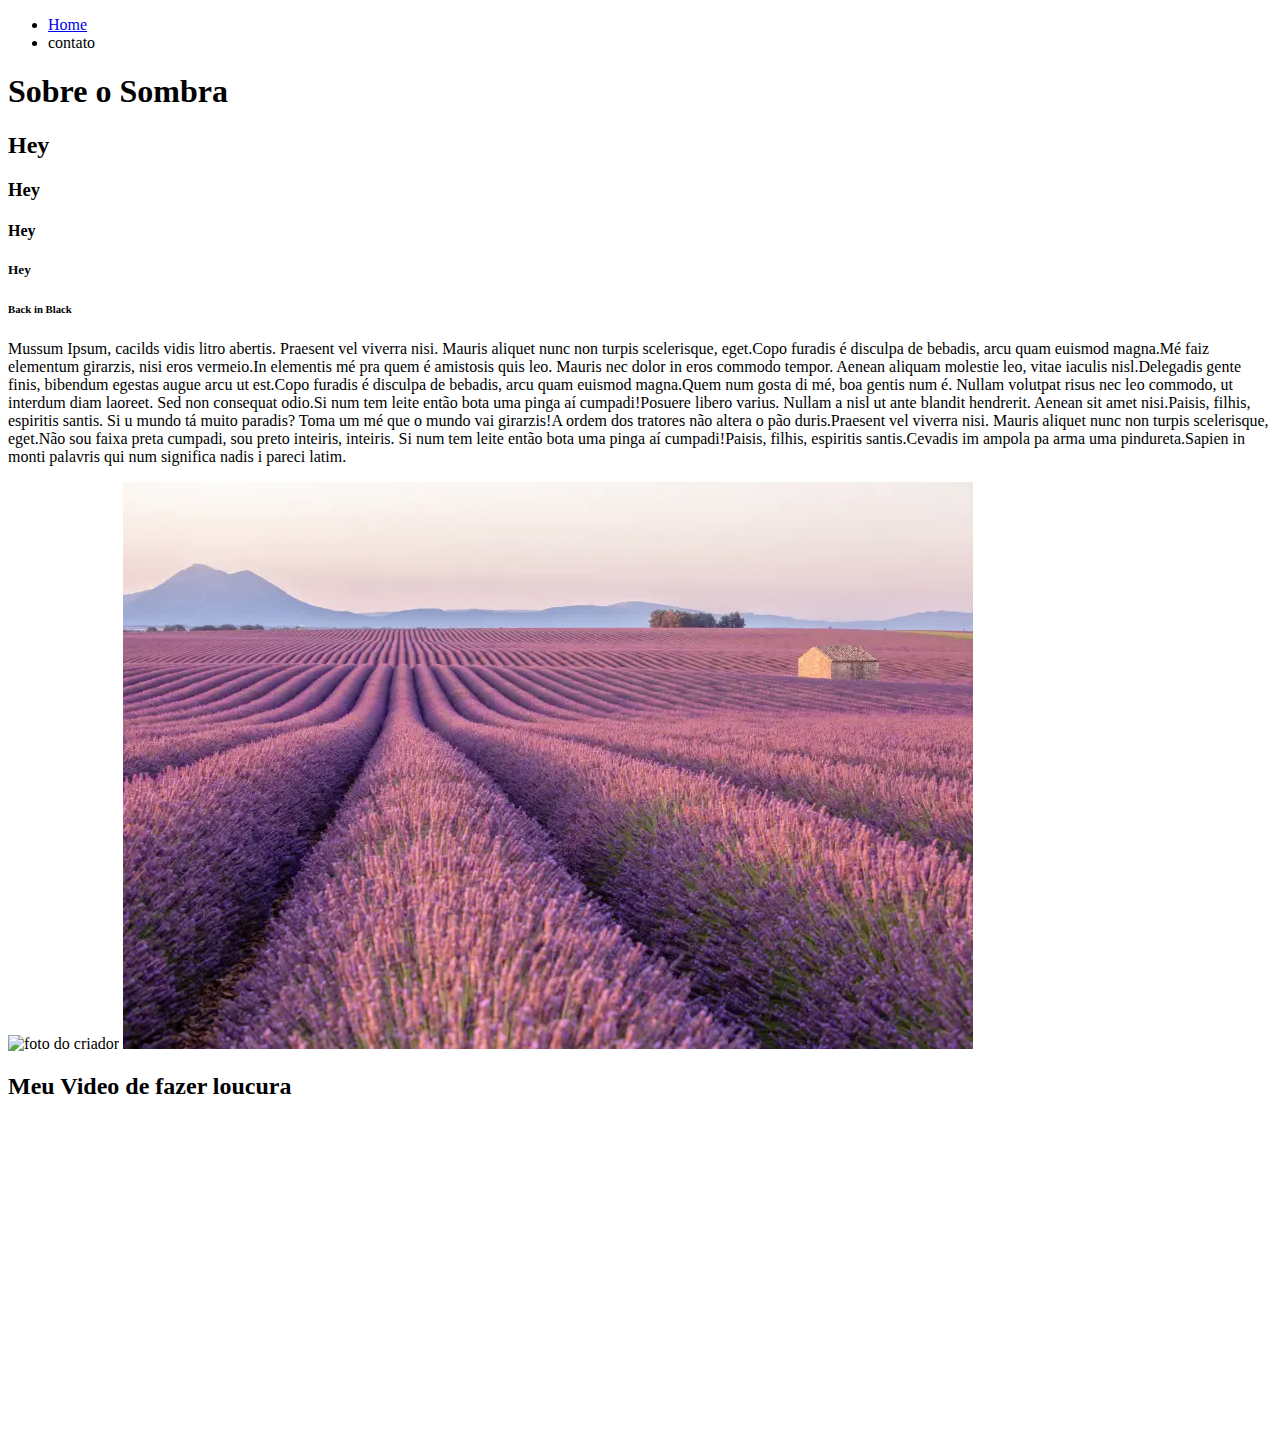
==== index.html @ a9d27222 "Tela Home concluido" ====
<!DOCTYPE html>
<html lang="pt-br">
<head>
    <meta charset="UTF-8">
    <meta http-equiv="X-UA-Compatible" content="IE=edge">
    <meta name="viewport" content="width=device-width, initial-scale=1.0">
    <title>Meu Perfil(emogi de coração) </title>
</head>
<body>
    <!--Aqui vão nossas Tags-->
    <ul>
        <li>
            <a href="file:///C:/Users/Vagne/Desktop/Vagner/Curso%20de%20Java/ExerciciosReact/index.html" target="_blank">Home</a>
        </li>
        <li>contato</li>

    </ul>



    <h1>Sobre o Sombra</h1>

    <h2>Hey</h2>
    <h3>Hey</h3>
    <h4>Hey</h4>
    <h5>Hey</h5>
    <h6>Back in Black</h6>

    <p>Mussum Ipsum, cacilds vidis litro abertis. Praesent vel viverra nisi. Mauris aliquet nunc non turpis scelerisque, eget.Copo furadis é disculpa de bebadis, arcu quam euismod magna.Mé faiz elementum girarzis, nisi eros vermeio.In elementis mé pra quem é amistosis quis leo.

        Mauris nec dolor in eros commodo tempor. Aenean aliquam molestie leo, vitae iaculis nisl.Delegadis gente finis, bibendum egestas augue arcu ut est.Copo furadis é disculpa de bebadis, arcu quam euismod magna.Quem num gosta di mé, boa gentis num é.
        
        Nullam volutpat risus nec leo commodo, ut interdum diam laoreet. Sed non consequat odio.Si num tem leite então bota uma pinga aí cumpadi!Posuere libero varius. Nullam a nisl ut ante blandit hendrerit. Aenean sit amet nisi.Paisis, filhis, espiritis santis.
        
        Si u mundo tá muito paradis? Toma um mé que o mundo vai girarzis!A ordem dos tratores não altera o pão duris.Praesent vel viverra nisi. Mauris aliquet nunc non turpis scelerisque, eget.Não sou faixa preta cumpadi, sou preto inteiris, inteiris.
        
        Si num tem leite então bota uma pinga aí cumpadi!Paisis, filhis, espiritis santis.Cevadis im ampola pa arma uma pindureta.Sapien in monti palavris qui num significa nadis i pareci latim.
    </p>

    <img src="https://scontent-gru1-2.xx.fbcdn.net/v/t1.18169-9/22853442_1500203166723333_5712489291006333886_n.jpg?_nc_cat=108&ccb=1-7&_nc_sid=09cbfe&_nc_eui2=AeEhxfkUZAHO4TiBCAx4hGIDFj0yvG7IH00WPTK8bsgfTSRxMixnfNvWsxI-mRQfGZRerIOouyo4PGqijv4G9tVU&_nc_ohc=XKmw3RUH4MwAX_KMj9m&_nc_ht=scontent-gru1-2.xx&oh=00_AT-iNs4hvqaIEIePtxklAjqFDOaE0Hi-4WxWkWIBPxLICg&oe=632806BE" alt="foto do criador">
<img src="./assets/FloresRoxas.png" alt="campo de flores roxas">


<h2>Meu Video de fazer loucura</h2>
<iframe width="560" 
height="315" 
src="https://www.youtube.com/embed/S7blkui3nQc" 
title="YouTube video player" 
frameborder="0" 
allow="accelerometer; autoplay; clipboard-write; encrypted-media; gyroscope; picture-in-picture" allowfullscreen>
</iframe>



</body>
</html>
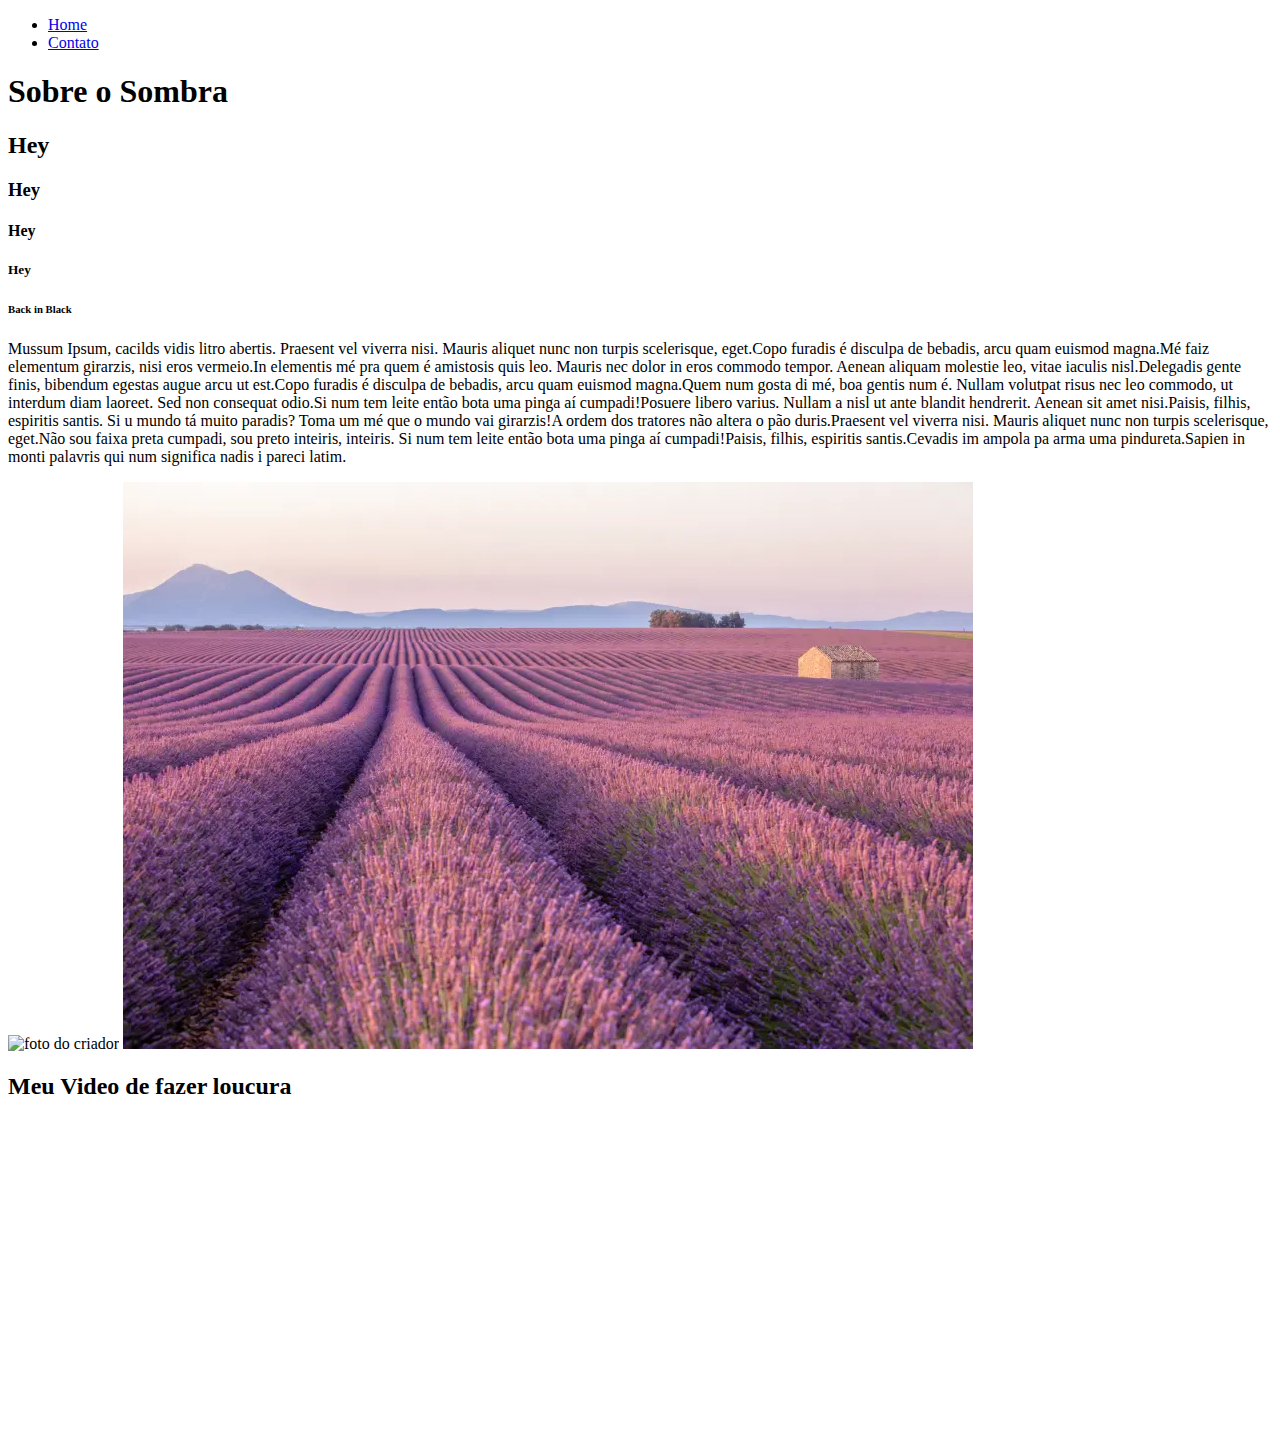
==== commit da847b7b: "Pagina Contatos Criada" ====
--- a/index.html
+++ b/index.html
@@ -10,9 +10,11 @@
     <!--Aqui vão nossas Tags-->
     <ul>
         <li>
-            <a href="file:///C:/Users/Vagne/Desktop/Vagner/Curso%20de%20Java/ExerciciosReact/index.html" target="_blank">Home</a>
+            <a href="index.html">Home</a>
         </li>
-        <li>contato</li>
+        <li>
+            <a href="contato.html">Contato</a>
+        </li>
 
     </ul>
 
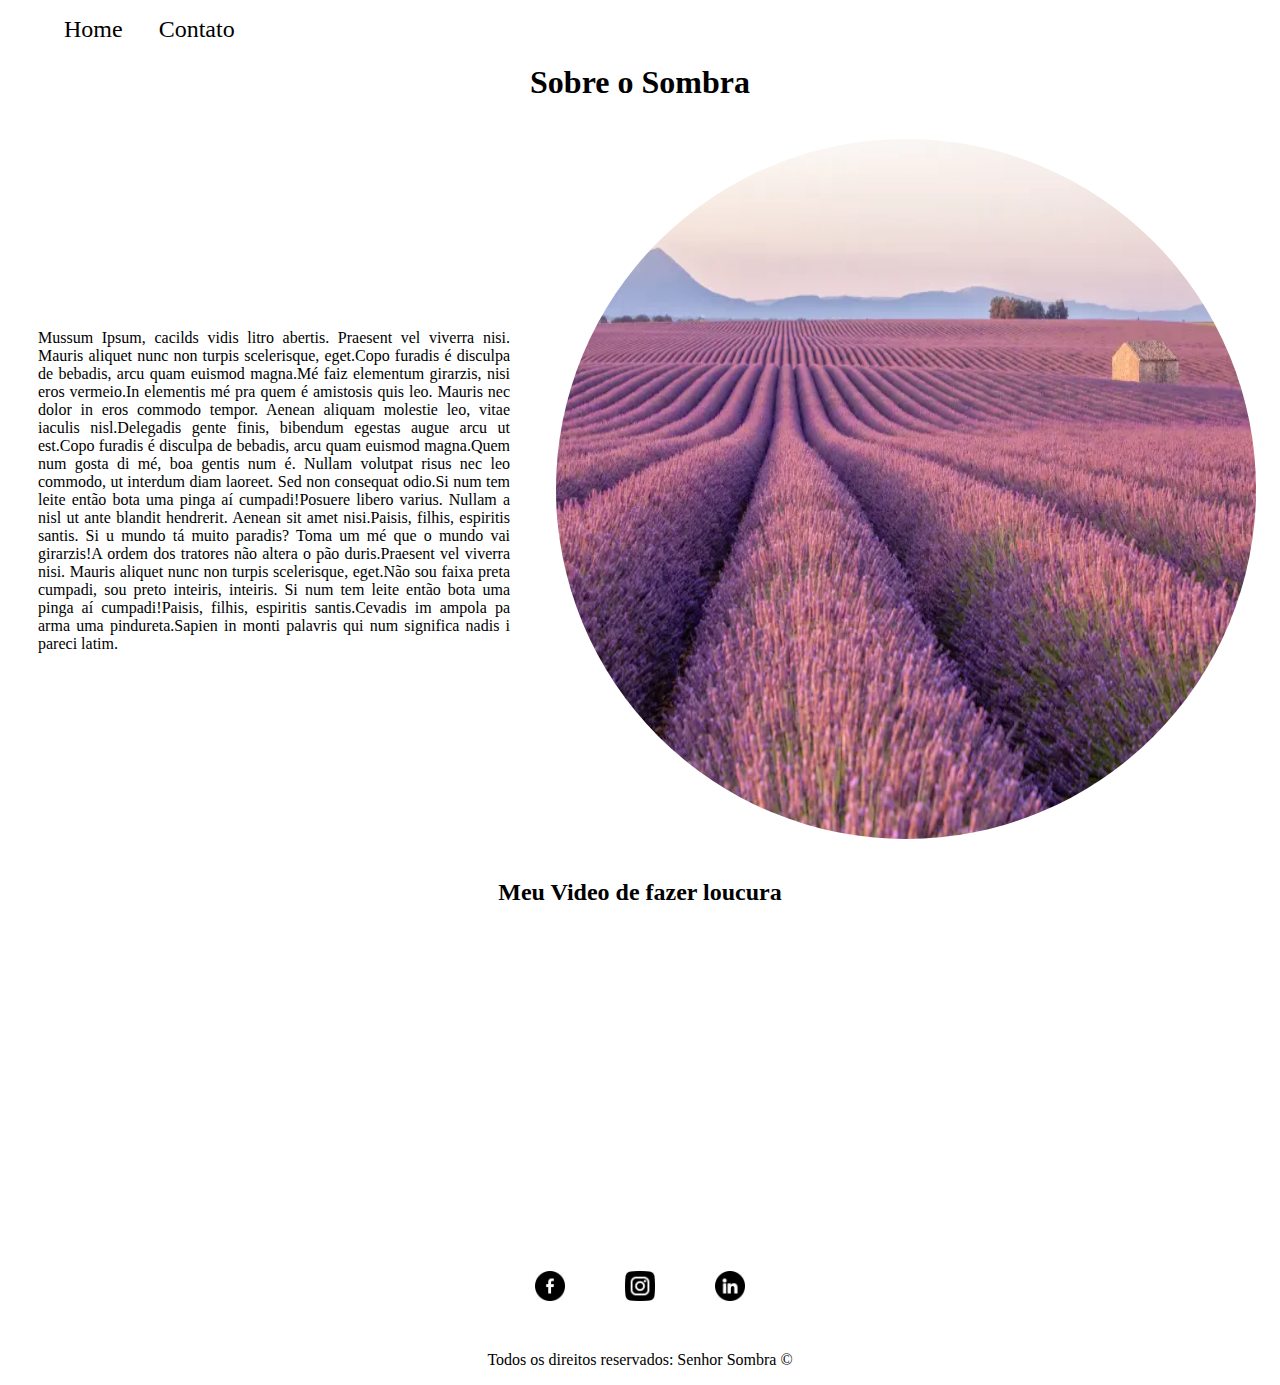
==== commit 3758db0a: "css da tela inicial feita" ====
--- a/index.html
+++ b/index.html
@@ -5,12 +5,13 @@
     <meta http-equiv="X-UA-Compatible" content="IE=edge">
     <meta name="viewport" content="width=device-width, initial-scale=1.0">
     <title>Meu Perfil(emogi de coração) </title>
+    <link rel="stylesheet" href="/CSS/index.css">
 </head>
 <body>
     <!--Aqui vão nossas Tags-->
-    <ul>
+    <ul id="menu">
         <li>
-            <a href="index.html">Home</a>
+            <a href="index.html" class="home">Home</a>
         </li>
         <li>
             <a href="contato.html">Contato</a>
@@ -20,30 +21,29 @@
 
 
 
-    <h1>Sobre o Sombra</h1>
+    <h1 class="center">Sobre o Sombra</h1>
 
-    <h2>Hey</h2>
-    <h3>Hey</h3>
-    <h4>Hey</h4>
-    <h5>Hey</h5>
-    <h6>Back in Black</h6>
+    <div class="container">
+        <div class="p-30">
+            <p class="justify">Mussum Ipsum, cacilds vidis litro abertis. Praesent vel viverra nisi. Mauris aliquet nunc non turpis scelerisque, eget.Copo furadis é disculpa de bebadis, arcu quam euismod magna.Mé faiz elementum girarzis, nisi eros vermeio.In elementis mé pra quem é amistosis quis leo.
+    
+                Mauris nec dolor in eros commodo tempor. Aenean aliquam molestie leo, vitae iaculis nisl.Delegadis gente finis, bibendum egestas augue arcu ut est.Copo furadis é disculpa de bebadis, arcu quam euismod magna.Quem num gosta di mé, boa gentis num é.
+                
+                Nullam volutpat risus nec leo commodo, ut interdum diam laoreet. Sed non consequat odio.Si num tem leite então bota uma pinga aí cumpadi!Posuere libero varius. Nullam a nisl ut ante blandit hendrerit. Aenean sit amet nisi.Paisis, filhis, espiritis santis.
+                
+                Si u mundo tá muito paradis? Toma um mé que o mundo vai girarzis!A ordem dos tratores não altera o pão duris.Praesent vel viverra nisi. Mauris aliquet nunc non turpis scelerisque, eget.Não sou faixa preta cumpadi, sou preto inteiris, inteiris.
+                
+                Si num tem leite então bota uma pinga aí cumpadi!Paisis, filhis, espiritis santis.Cevadis im ampola pa arma uma pindureta.Sapien in monti palavris qui num significa nadis i pareci latim.
+            </p>            
+        </div>
 
-    <p>Mussum Ipsum, cacilds vidis litro abertis. Praesent vel viverra nisi. Mauris aliquet nunc non turpis scelerisque, eget.Copo furadis é disculpa de bebadis, arcu quam euismod magna.Mé faiz elementum girarzis, nisi eros vermeio.In elementis mé pra quem é amistosis quis leo.
+        <div>
+            <img class="br-50 wh-700" src="./assets/FloresRoxas.png" alt="campo de flores roxas">
+        </div>
+    </div>
 
-        Mauris nec dolor in eros commodo tempor. Aenean aliquam molestie leo, vitae iaculis nisl.Delegadis gente finis, bibendum egestas augue arcu ut est.Copo furadis é disculpa de bebadis, arcu quam euismod magna.Quem num gosta di mé, boa gentis num é.
-        
-        Nullam volutpat risus nec leo commodo, ut interdum diam laoreet. Sed non consequat odio.Si num tem leite então bota uma pinga aí cumpadi!Posuere libero varius. Nullam a nisl ut ante blandit hendrerit. Aenean sit amet nisi.Paisis, filhis, espiritis santis.
-        
-        Si u mundo tá muito paradis? Toma um mé que o mundo vai girarzis!A ordem dos tratores não altera o pão duris.Praesent vel viverra nisi. Mauris aliquet nunc non turpis scelerisque, eget.Não sou faixa preta cumpadi, sou preto inteiris, inteiris.
-        
-        Si num tem leite então bota uma pinga aí cumpadi!Paisis, filhis, espiritis santis.Cevadis im ampola pa arma uma pindureta.Sapien in monti palavris qui num significa nadis i pareci latim.
-    </p>
-
-    <img src="https://scontent-gru1-2.xx.fbcdn.net/v/t1.18169-9/22853442_1500203166723333_5712489291006333886_n.jpg?_nc_cat=108&ccb=1-7&_nc_sid=09cbfe&_nc_eui2=AeEhxfkUZAHO4TiBCAx4hGIDFj0yvG7IH00WPTK8bsgfTSRxMixnfNvWsxI-mRQfGZRerIOouyo4PGqijv4G9tVU&_nc_ohc=XKmw3RUH4MwAX_KMj9m&_nc_ht=scontent-gru1-2.xx&oh=00_AT-iNs4hvqaIEIePtxklAjqFDOaE0Hi-4WxWkWIBPxLICg&oe=632806BE" alt="foto do criador">
-<img src="./assets/FloresRoxas.png" alt="campo de flores roxas">
-
-
-<h2>Meu Video de fazer loucura</h2>
+<h2 class="center">Meu Video de fazer loucura</h2>
+<div class="container">
 <iframe width="560" 
 height="315" 
 src="https://www.youtube.com/embed/S7blkui3nQc" 
@@ -51,6 +51,26 @@
 frameborder="0" 
 allow="accelerometer; autoplay; clipboard-write; encrypted-media; gyroscope; picture-in-picture" allowfullscreen>
 </iframe>
+</div>
+
+<footer>
+    <div class="container mb-50">
+        <a href="https://www.facebook.com/vagner.jose.79" target="_blank">
+            <img class="tm-social p-30" src="assets/facebook.png" alt="Facebook">
+        </a>
+        <a href="https://www.instagram.com/vagner.bw/" target="_blank">
+            <img class="tm-social p-30" src="assets/instagram.png" alt="instagram">
+        </a>
+        <a href="https://www.linkedin.com/in/vagner-jose-2715b0117/" target="_blank">
+            <img class="tm-social p-30" src="assets/linkedin.png" alt="linkedin">
+        </a>
+         
+         
+         
+    </div> 
+
+    <p class="center">Todos os direitos reservados: Senhor Sombra &copy;</p>
+</footer>
 
 
 
--- a/CSS/index.css
+++ b/CSS/index.css
@@ -0,0 +1,55 @@
+.center {
+    text-align:center;
+}
+
+.justify {
+    text-align: justify;
+}
+
+.container {
+    display: flex;
+    flex-flow: row;
+    justify-content: center;
+    align-items: center;
+}
+
+#menu li{/*Id trabalha com #, Classes trabalha com ponto*/
+
+    display: inline;
+    padding: 1rem;
+    text-decoration: none;
+}
+
+#menu li a {
+    text-decoration: none;
+    color: black;
+    font-size: 1.5rem;
+
+} 
+
+#menu li a:hover{
+    color: grey;
+}
+
+.p-30 {
+    padding: 30px;
+}
+
+.br-50{
+    border-radius: 50%;
+    padding: 1rem;
+}
+
+.wh-700{
+    width: 700px;
+    height: 700px;
+}
+
+.tm-social {
+    width: 30px;
+    height: 30px;
+}
+
+.mb-50 {
+
+}